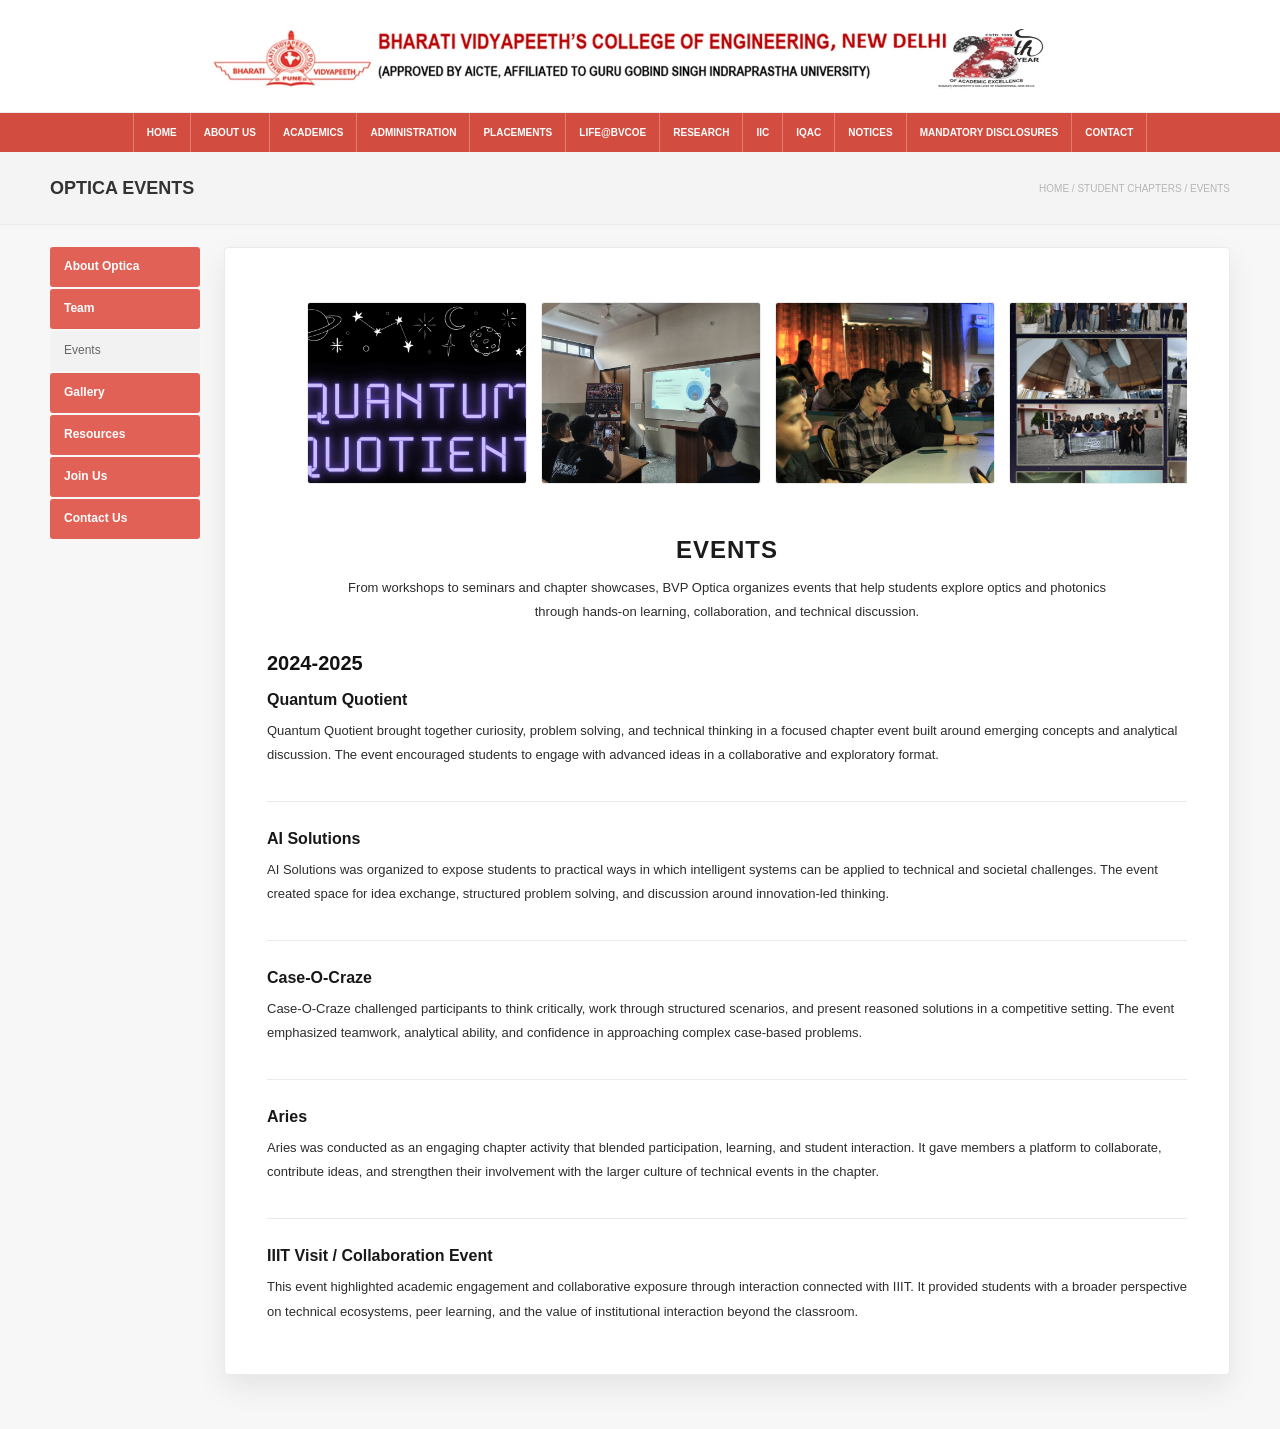
==== events.html @ cc4299bd "Initial Optica website" ====
<!DOCTYPE html>
<html lang="en">
<head>
  <meta charset="UTF-8">
  <meta name="viewport" content="width=device-width, initial-scale=1.0">
  <title>Optica | Events</title>
  <link rel="stylesheet" href="css/style.css">
</head>
<body>
  <header class="site-header">
    <div class="container site-header-inner">
      <img class="site-header-banner" src="assets/images/bvp.webp" alt="Bharati Vidyapeeth's College of Engineering header banner">
    </div>
  </header>

  <nav class="main-nav">
    <div class="container main-nav-inner">
      <a href="index.html">Home</a>
      <a href="#">About Us</a>
      <a href="#">Academics</a>
      <a href="#">Administration</a>
      <a href="#">Placements</a>
      <a href="#">Life@BVCOE</a>
      <a href="#">Research</a>
      <a href="#">IIC</a>
      <a href="#">IQAC</a>
      <a href="#">Notices</a>
      <a href="#">Mandatory Disclosures</a>
      <a href="contact.html">Contact</a>
    </div>
  </nav>

  <section class="page-title">
    <div class="container page-title-inner">
      <h2>Optica Events</h2>
      <div class="breadcrumb">Home / Student Chapters / Events</div>
    </div>
  </section>

  <main class="main-section">
    <div class="container layout">
      <aside class="sidebar">
        <nav class="sidebar-nav">
          <a href="index.html">About Optica</a>
          <a href="team.html">Team</a>
          <a href="events.html" class="is-active">Events</a>
          <a href="gallery.html">Gallery</a>
          <a href="resources.html">Resources</a>
          <a href="join.html">Join Us</a>
          <a href="contact.html">Contact Us</a>
        </nav>
      </aside>

      <section class="content-card">
        <section class="events-gallery" aria-label="Optica event photos">
          <figure class="events-gallery-item">
            <img src="assets/events/quantum-quotient.png" alt="Quantum Quotient event photo">
          </figure>
          <figure class="events-gallery-item">
            <img src="assets/events/ai-solutions.jpeg" alt="AI Solutions event photo">
          </figure>
          <figure class="events-gallery-item">
            <img src="assets/events/case-o-craze.jpeg" alt="Case-O-Craze event photo">
          </figure>
          <figure class="events-gallery-item">
            <img src="assets/events/aries.png" alt="Aries event photo">
          </figure>
          <figure class="events-gallery-item">
            <img src="assets/events/IIIT.jpeg" alt="IIIT event photo">
          </figure>
        </section>

        <h3 class="events-heading">EVENTS</h3>
        <p class="events-intro">From workshops to seminars and chapter showcases, BVP Optica organizes events that help students explore optics and photonics through hands-on learning, collaboration, and technical discussion.</p>

        <h3 class="event-year">2024-2025</h3>
        <section class="event-list">
          <article class="event-entry">
            <h4>Quantum Quotient</h4>
            <p>Quantum Quotient brought together curiosity, problem solving, and technical thinking in a focused chapter event built around emerging concepts and analytical discussion. The event encouraged students to engage with advanced ideas in a collaborative and exploratory format.</p>
          </article>

          <article class="event-entry">
            <h4>AI Solutions</h4>
            <p>AI Solutions was organized to expose students to practical ways in which intelligent systems can be applied to technical and societal challenges. The event created space for idea exchange, structured problem solving, and discussion around innovation-led thinking.</p>
          </article>

          <article class="event-entry">
            <h4>Case-O-Craze</h4>
            <p>Case-O-Craze challenged participants to think critically, work through structured scenarios, and present reasoned solutions in a competitive setting. The event emphasized teamwork, analytical ability, and confidence in approaching complex case-based problems.</p>
          </article>

          <article class="event-entry">
            <h4>Aries</h4>
            <p>Aries was conducted as an engaging chapter activity that blended participation, learning, and student interaction. It gave members a platform to collaborate, contribute ideas, and strengthen their involvement with the larger culture of technical events in the chapter.</p>
          </article>

          <article class="event-entry">
            <h4>IIIT Visit / Collaboration Event</h4>
            <p>This event highlighted academic engagement and collaborative exposure through interaction connected with IIIT. It provided students with a broader perspective on technical ecosystems, peer learning, and the value of institutional interaction beyond the classroom.</p>
          </article>
        </section>
      </section>
    </div>
  </main>
  <div class="footer-space"></div>
</body>
</html>
---- css/style.css ----
:root {
  --red: #d24c3f;
  --red-dark: #bf3f34;
  --black: #212121;
  --text: #222;
  --muted: #707070;
  --line: #ebebeb;
  --soft: #f4f4f4;
  --panel: #fff;
  --blue: #244e97;
  --container: 1180px;
  --shadow: 0 12px 30px rgba(0, 0, 0, 0.08);
}

* {
  box-sizing: border-box;
}

html {
  scroll-behavior: smooth;
}

body {
  margin: 0;
  font-family: Arial, "Roboto", Helvetica, sans-serif;
  color: var(--text);
  background: #f7f7f7;
}

a {
  color: inherit;
  text-decoration: none;
}

img {
  display: block;
  max-width: 100%;
}

.container {
  width: min(var(--container), calc(100% - 32px));
  margin: 0 auto;
}

.site-header {
  background: #fff;
  border-bottom: 1px solid #ececec;
}

.site-header-inner {
  display: flex;
  align-items: center;
  justify-content: center;
  padding: 10px 0;
}

.site-header-banner {
  width: 100%;
  max-height: 92px;
  object-fit: contain;
}

.main-nav {
  background: var(--red);
}

.main-nav-inner {
  display: flex;
  flex-wrap: wrap;
  justify-content: center;
}

.main-nav a {
  padding: 14px 13px;
  color: #fff;
  font-size: 10px;
  font-weight: 700;
  text-transform: uppercase;
  border-right: 1px solid rgba(255, 255, 255, 0.28);
}

.main-nav a:first-child {
  border-left: 1px solid rgba(255, 255, 255, 0.28);
}

.main-nav a:hover,
.main-nav a.is-active {
  background: var(--red-dark);
}

.page-title {
  background: var(--soft);
  border-bottom: 1px solid #ececec;
}

.page-title-inner {
  min-height: 72px;
  display: flex;
  align-items: center;
  justify-content: space-between;
  gap: 18px;
}

.page-title h2 {
  margin: 0;
  font-size: 18px;
  font-weight: 700;
  text-transform: uppercase;
  color: #333;
}

.breadcrumb {
  font-size: 10px;
  text-transform: uppercase;
  color: #b6b6b6;
  text-align: right;
}

.main-section {
  padding: 22px 0 42px;
}

.layout {
  display: grid;
  grid-template-columns: 150px minmax(0, 1fr);
  gap: 24px;
  align-items: start;
}

.sidebar {
  position: sticky;
  top: 14px;
}

.sidebar-nav {
  display: flex;
  flex-direction: column;
  gap: 2px;
}

.sidebar-nav a {
  display: block;
  width: 100%;
  min-height: 40px;
  padding: 12px 14px;
  text-align: left;
  background: #e26156;
  color: #fff;
  font-size: 12px;
  font-weight: 700;
  border-radius: 3px;
}

.sidebar-nav a:hover,
.sidebar-nav a.is-active {
  background: var(--red);
}

.sidebar-nav a.is-active {
  background: #f2f2f2;
  color: #666;
  font-weight: 400;
}

.content-card {
  background: var(--panel);
  border: 1px solid var(--line);
  border-radius: 4px;
  box-shadow: var(--shadow);
  padding: 38px 42px;
  min-height: 560px;
}

.chapter-logo {
  width: 170px;
  margin: 0 auto 14px;
}

.content-title {
  margin: 0 0 6px;
  text-align: center;
  color: #9d261f;
  font-size: 22px;
  font-weight: 700;
}

.content-subtitle {
  margin: 0 0 22px;
  text-align: center;
  color: #787878;
  font-size: 13px;
}

p {
  margin: 0 0 12px;
  font-size: 13px;
  line-height: 1.85;
  color: #2d2d2d;
}

h3 {
  margin: 18px 0 10px;
  color: #131313;
  font-size: 18px;
  font-weight: 700;
}

h4 {
  margin: 0 0 8px;
  color: #181818;
  font-size: 14px;
  font-weight: 700;
}

.details-table {
  width: 100%;
  border-collapse: collapse;
  margin: 12px 0 4px;
}

.details-table td {
  padding: 11px 6px;
  border-bottom: 1px solid var(--line);
  font-size: 13px;
  vertical-align: top;
}

.details-table td:first-child {
  width: 145px;
  font-weight: 700;
}

.grid-2,
.grid-3,
.grid-4 {
  display: grid;
  gap: 16px;
  margin-top: 16px;
}

.grid-2 {
  grid-template-columns: repeat(2, minmax(0, 1fr));
}

.grid-3 {
  grid-template-columns: repeat(3, minmax(0, 1fr));
}

.grid-4 {
  grid-template-columns: repeat(4, minmax(0, 1fr));
}

.card,
.team-card,
.simple-card,
.gallery-box {
  border: 1px solid var(--line);
  border-radius: 3px;
  background: #fff;
}

.card-body,
.simple-body,
.team-body {
  padding: 14px;
}

.card-image,
.gallery-image {
  display: flex;
  align-items: center;
  justify-content: center;
  text-align: center;
  padding: 10px;
  background: linear-gradient(135deg, #dce9ff, #b7cdf7);
  border-bottom: 1px solid var(--line);
  color: #32579f;
  font-size: 12px;
  font-weight: 700;
}

.card-image {
  height: 140px;
}

.gallery-image {
  height: 190px;
}

.team-card {
  text-align: center;
  display: flex;
  flex-direction: column;
  min-height: 100%;
  transition: transform 0.22s ease, box-shadow 0.22s ease;
}

.team-avatar {
  width: 104px;
  height: 104px;
  margin: 18px auto 12px;
  border-radius: 50%;
  background: #edf4ff;
  border: 2px solid #cadafb;
  color: var(--blue);
  display: flex;
  align-items: center;
  justify-content: center;
  overflow: hidden;
  font-size: 22px;
  font-weight: 700;
  box-shadow: 0 10px 24px rgba(36, 78, 151, 0.14);
}

.team-avatar img {
  width: 100%;
  height: 100%;
  object-fit: cover;
}

.team-name {
  margin: 0 0 4px;
  font-size: 14px;
  font-weight: 700;
}

.team-role {
  margin: 0;
  color: #666;
  font-size: 12px;
}

.team-card:hover {
  transform: translateY(-4px);
  box-shadow: 0 14px 28px rgba(0, 0, 0, 0.08);
}

.team-body {
  display: flex;
  flex-direction: column;
  justify-content: center;
  flex: 1;
  padding-top: 0;
}

.quote {
  margin-top: 12px;
  padding: 12px 14px;
  background: #fafafa;
  border-left: 3px solid var(--red);
  color: #484848;
  font-style: italic;
  font-size: 13px;
  line-height: 1.8;
}

.btn-link {
  display: inline-block;
  margin-top: 12px;
  padding: 12px 18px;
  background: var(--red);
  color: #fff;
  font-size: 12px;
  font-weight: 700;
  text-transform: uppercase;
  border-radius: 2px;
}

.btn-link:hover {
  background: var(--red-dark);
}

ul.feature-list {
  margin: 12px 0 0;
  padding-left: 18px;
  font-size: 13px;
  line-height: 1.9;
}

.gallery-masonry {
  columns: 3 220px;
  column-gap: 16px;
  margin-top: 16px;
}

.gallery-masonry .gallery-box {
  display: inline-block;
  width: 100%;
  margin-bottom: 16px;
  overflow: hidden;
}

.gallery-masonry .gallery-image {
  height: auto;
  min-height: 180px;
  padding: 24px 16px;
}

.gallery-masonry .gallery-box:nth-child(2n) .gallery-image {
  min-height: 240px;
}

.gallery-masonry .gallery-box:nth-child(3n) .gallery-image {
  min-height: 210px;
}

.gallery-masonry .gallery-box:nth-child(4n) .gallery-image {
  min-height: 280px;
}

.footer-space {
  height: 12px;
}

.events-gallery {
  display: grid;
  grid-auto-flow: column;
  grid-auto-columns: minmax(220px, 1fr);
  gap: 14px;
  overflow-x: auto;
  padding-bottom: 8px;
  margin-bottom: 28px;
}

.events-gallery-item {
  min-width: 220px;
  border: 1px solid var(--line);
  background: #fff;
  border-radius: 3px;
  overflow: hidden;
}

.events-gallery-item img {
  width: 100%;
  height: 180px;
  object-fit: cover;
}

.events-heading {
  margin: 0 0 12px;
  text-align: center;
  font-size: 24px;
  color: #1b1b1b;
  letter-spacing: 0.04em;
}

.events-intro {
  max-width: 760px;
  margin: 0 auto 28px;
  text-align: center;
}

.event-year {
  margin: 26px 0 16px;
  font-size: 20px;
  color: #121212;
}

.event-list {
  display: flex;
  flex-direction: column;
  gap: 28px;
}

.event-entry {
  padding-bottom: 22px;
  border-bottom: 1px solid var(--line);
}

.event-entry:last-child {
  border-bottom: 0;
  padding-bottom: 0;
}

.event-entry h4 {
  margin-bottom: 10px;
  font-size: 16px;
}

.event-image {
  margin-top: 14px;
  border: 1px solid var(--line);
  border-radius: 3px;
  overflow: hidden;
  max-width: 560px;
  background: #fff;
}

.event-image img {
  width: 100%;
  height: auto;
}

@media (max-width: 1024px) {
  .layout {
    grid-template-columns: 1fr;
  }

  .sidebar {
    position: static;
  }

  .sidebar-nav {
    display: grid;
    grid-template-columns: repeat(3, minmax(0, 1fr));
    gap: 6px;
  }

  .grid-4 {
    grid-template-columns: repeat(2, minmax(0, 1fr));
  }
}

@media (max-width: 768px) {
  .page-title-inner {
    flex-direction: column;
    align-items: flex-start;
    justify-content: center;
    padding: 10px 0;
  }

  .content-card {
    padding: 24px 20px;
  }

  .grid-2,
  .grid-3 {
    grid-template-columns: 1fr;
  }

  .gallery-masonry {
    columns: 2 180px;
  }

  .events-gallery {
    grid-auto-columns: minmax(180px, 1fr);
  }
}

@media (max-width: 560px) {
  .container {
    width: min(var(--container), calc(100% - 18px));
  }

  .sidebar-nav {
    grid-template-columns: 1fr;
  }

  .grid-4 {
    grid-template-columns: 1fr;
  }

  .main-nav a {
    padding: 12px 10px;
  }

  .gallery-masonry {
    columns: 1;
  }
}
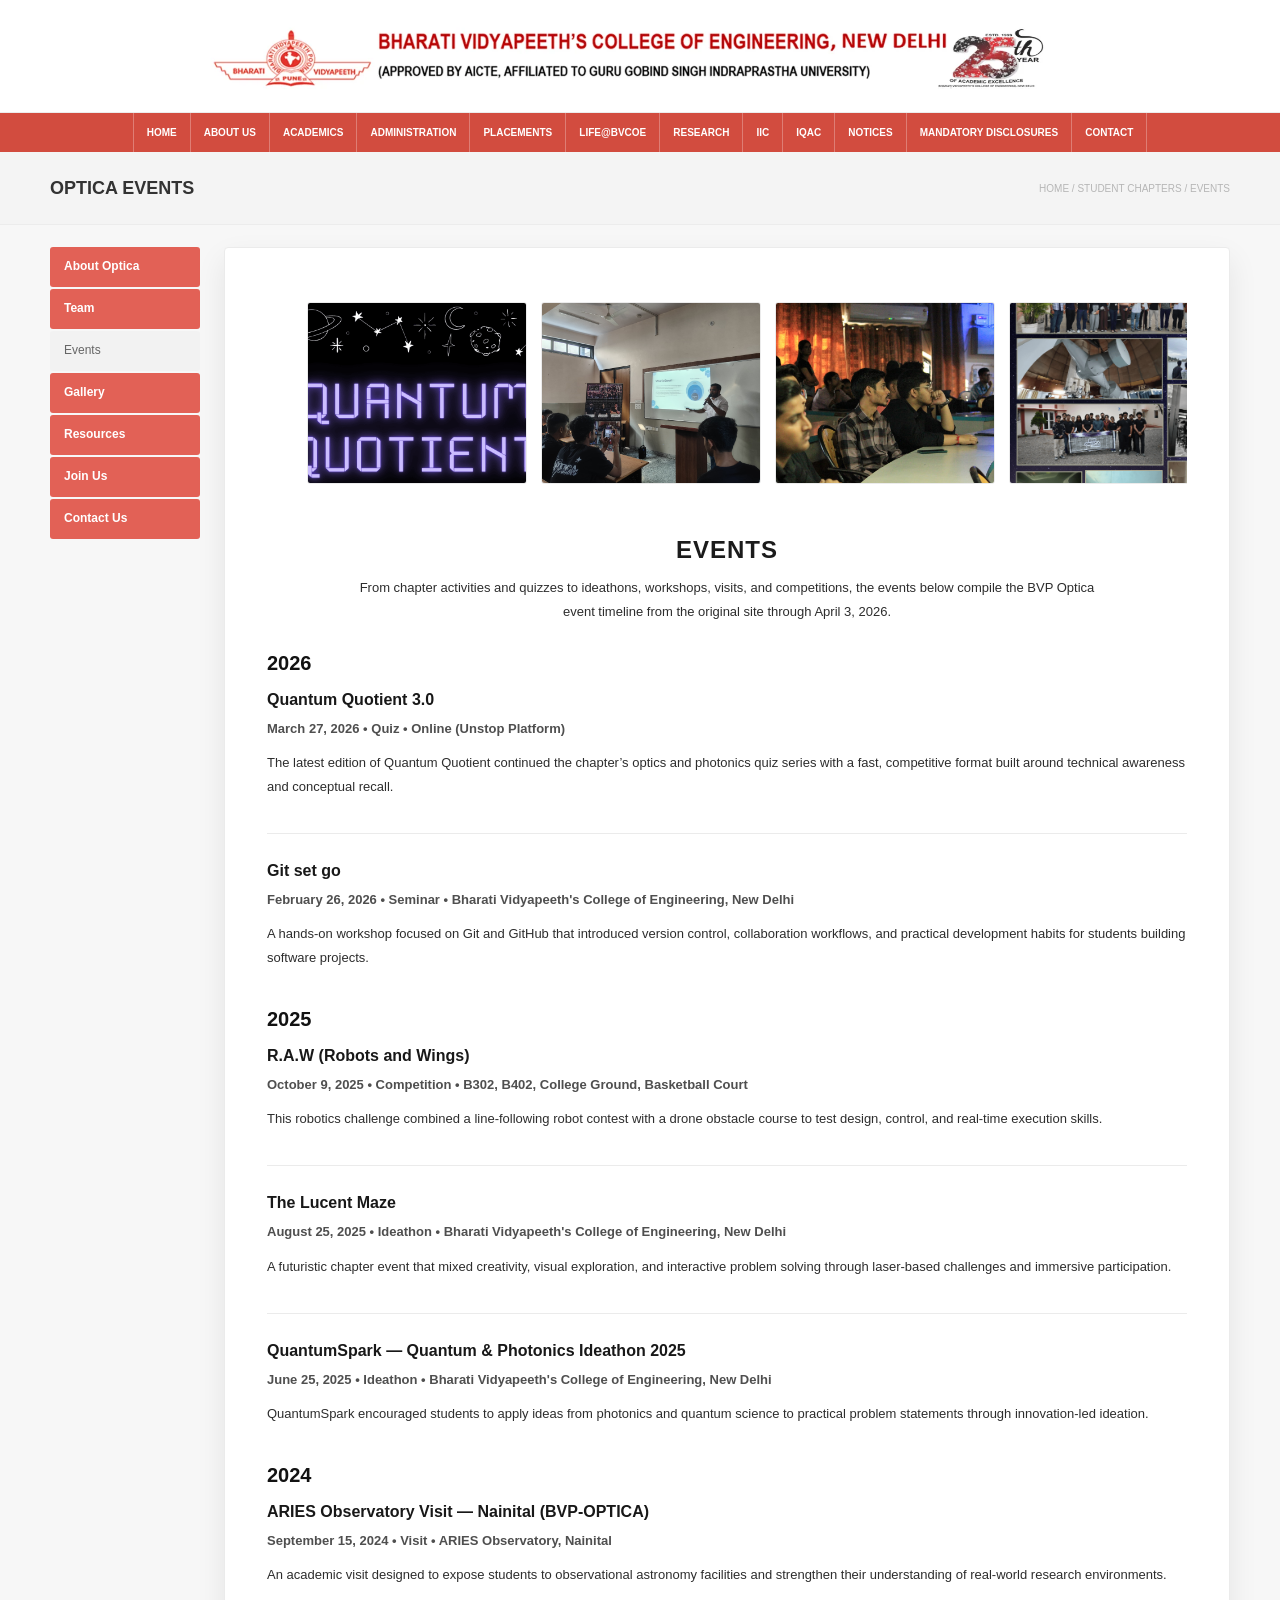
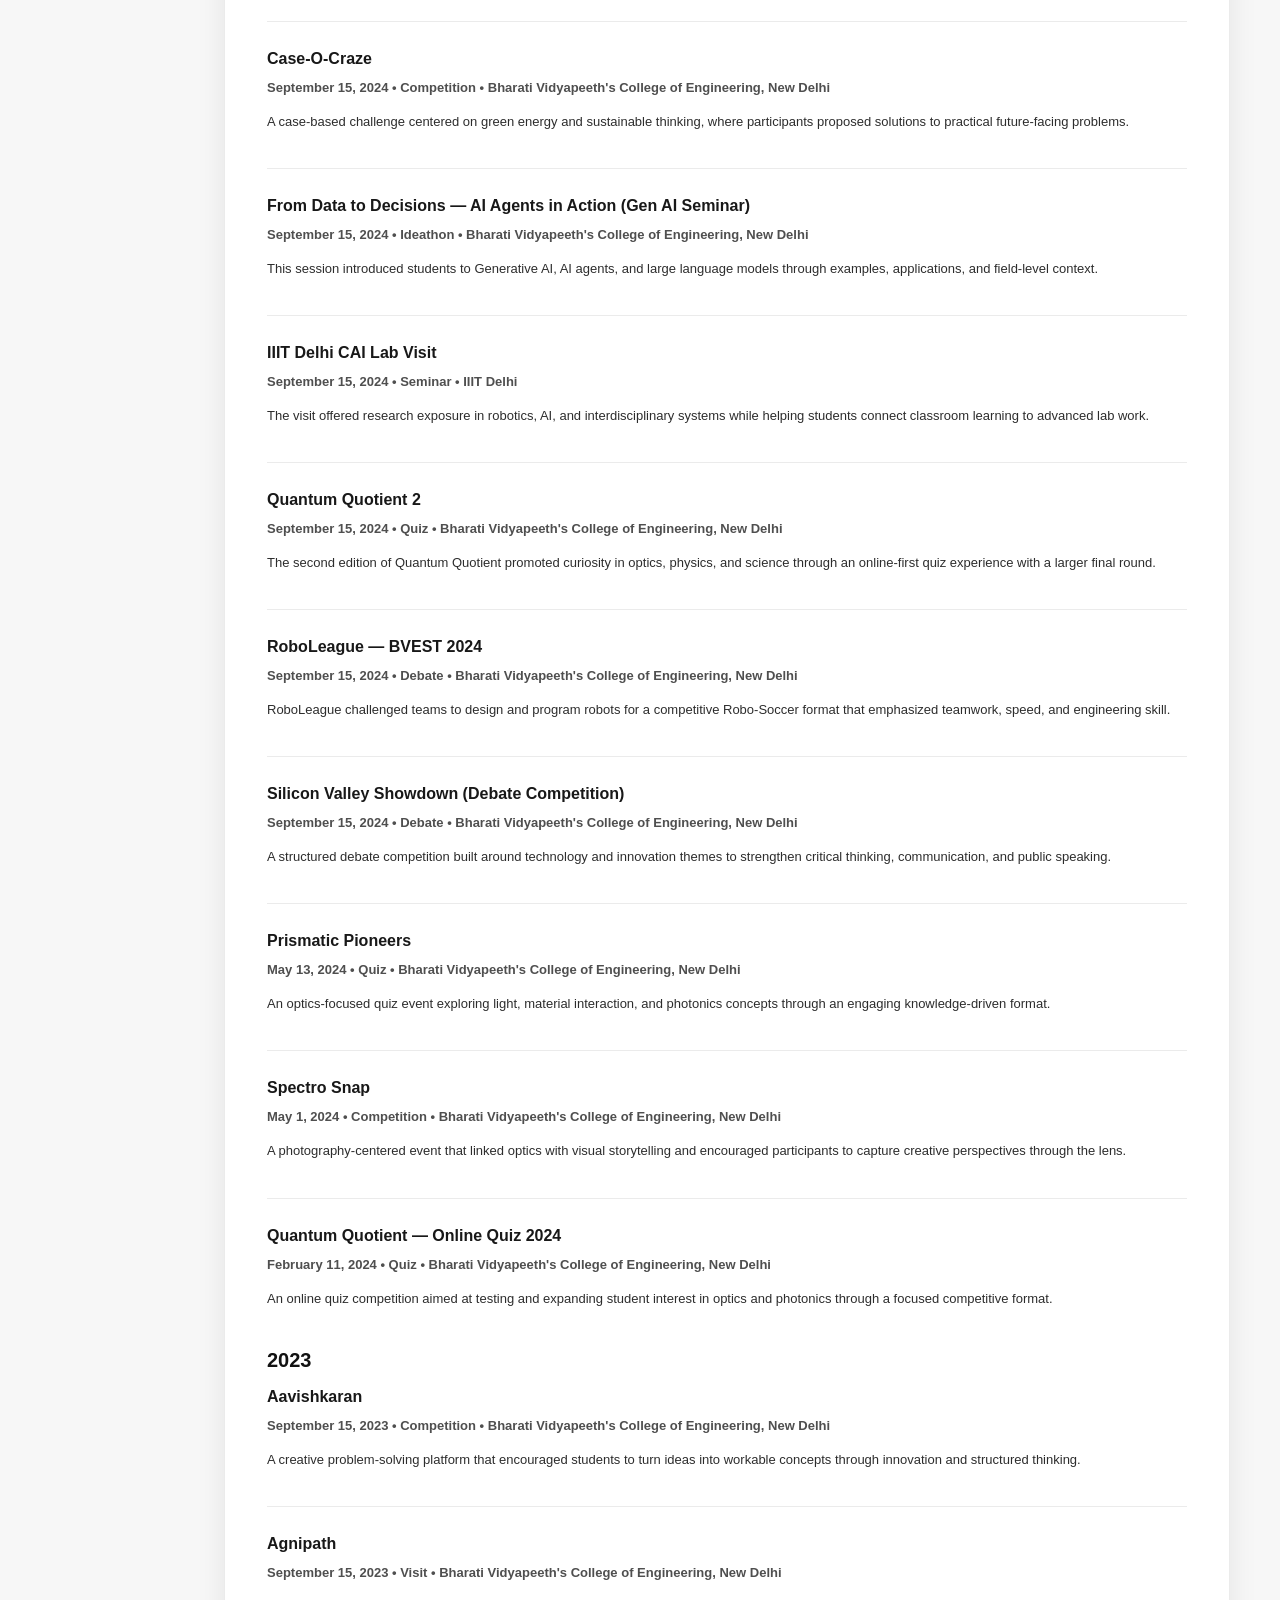
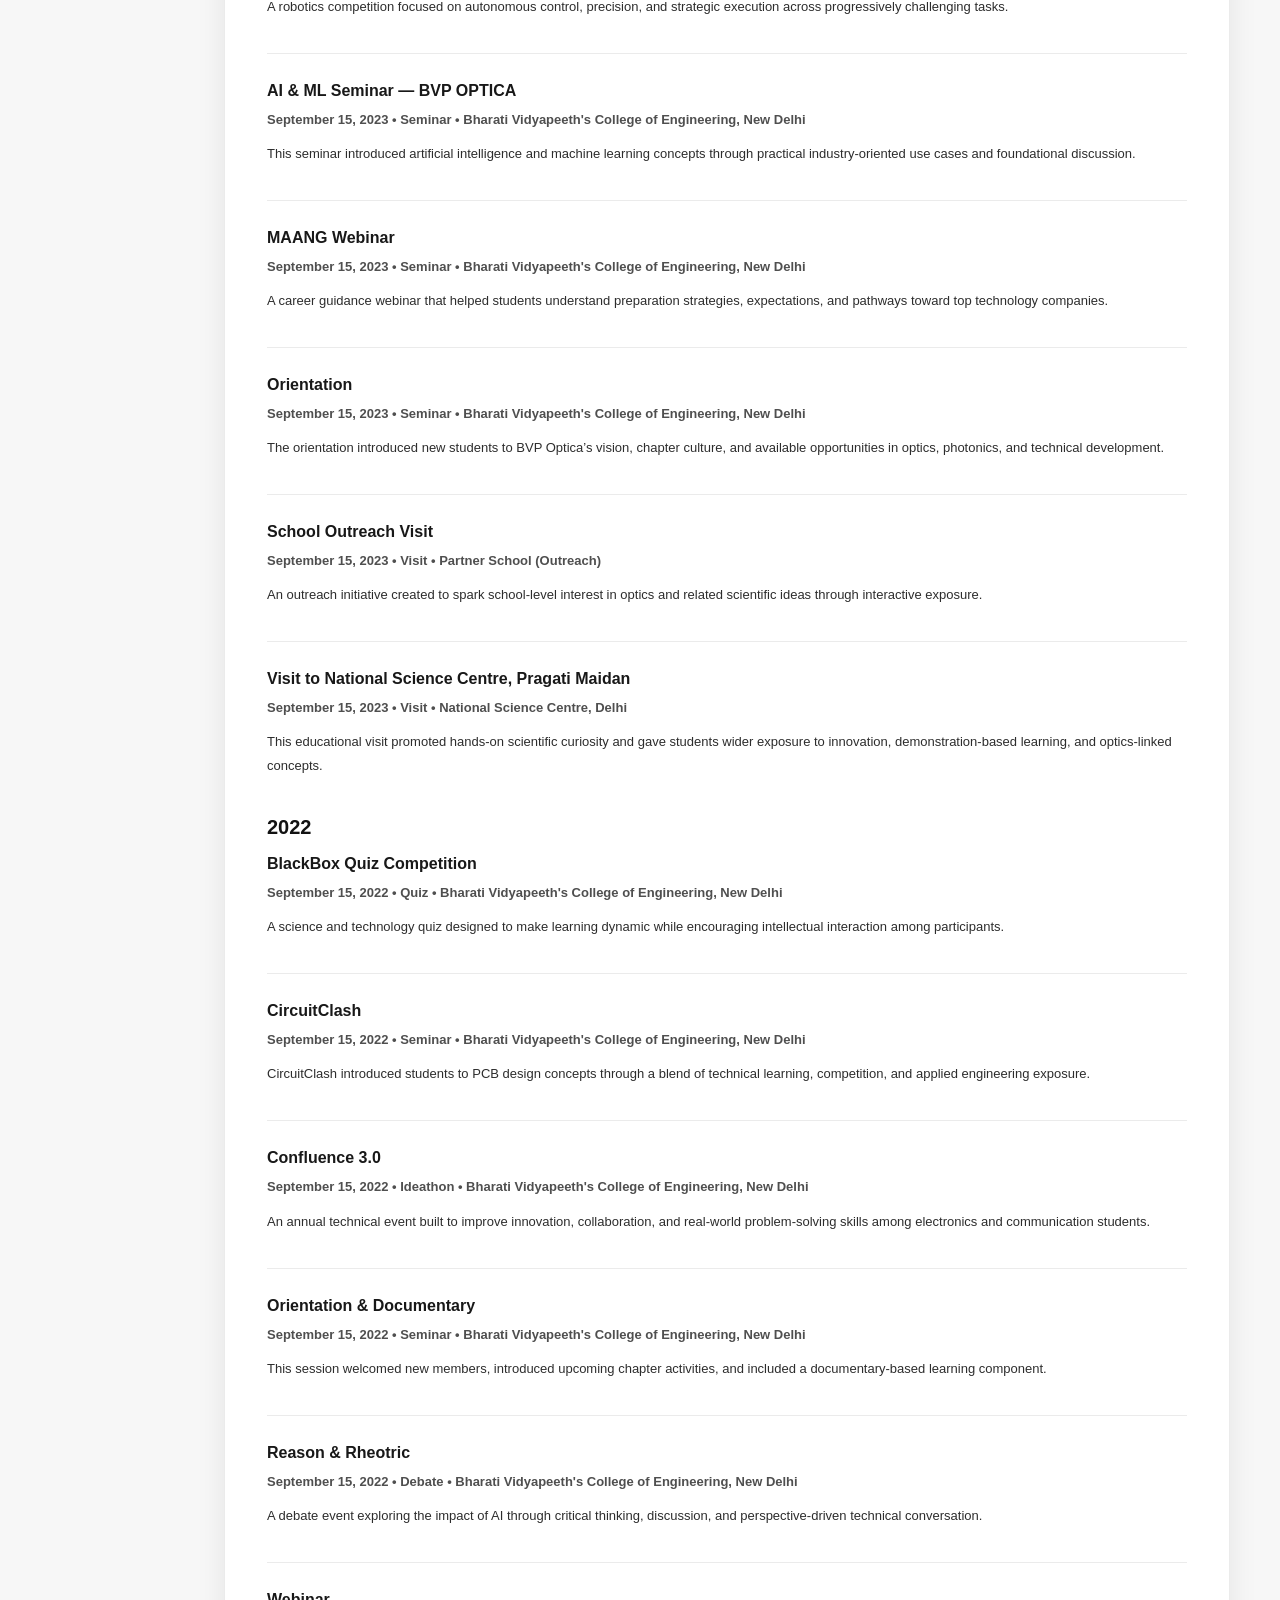
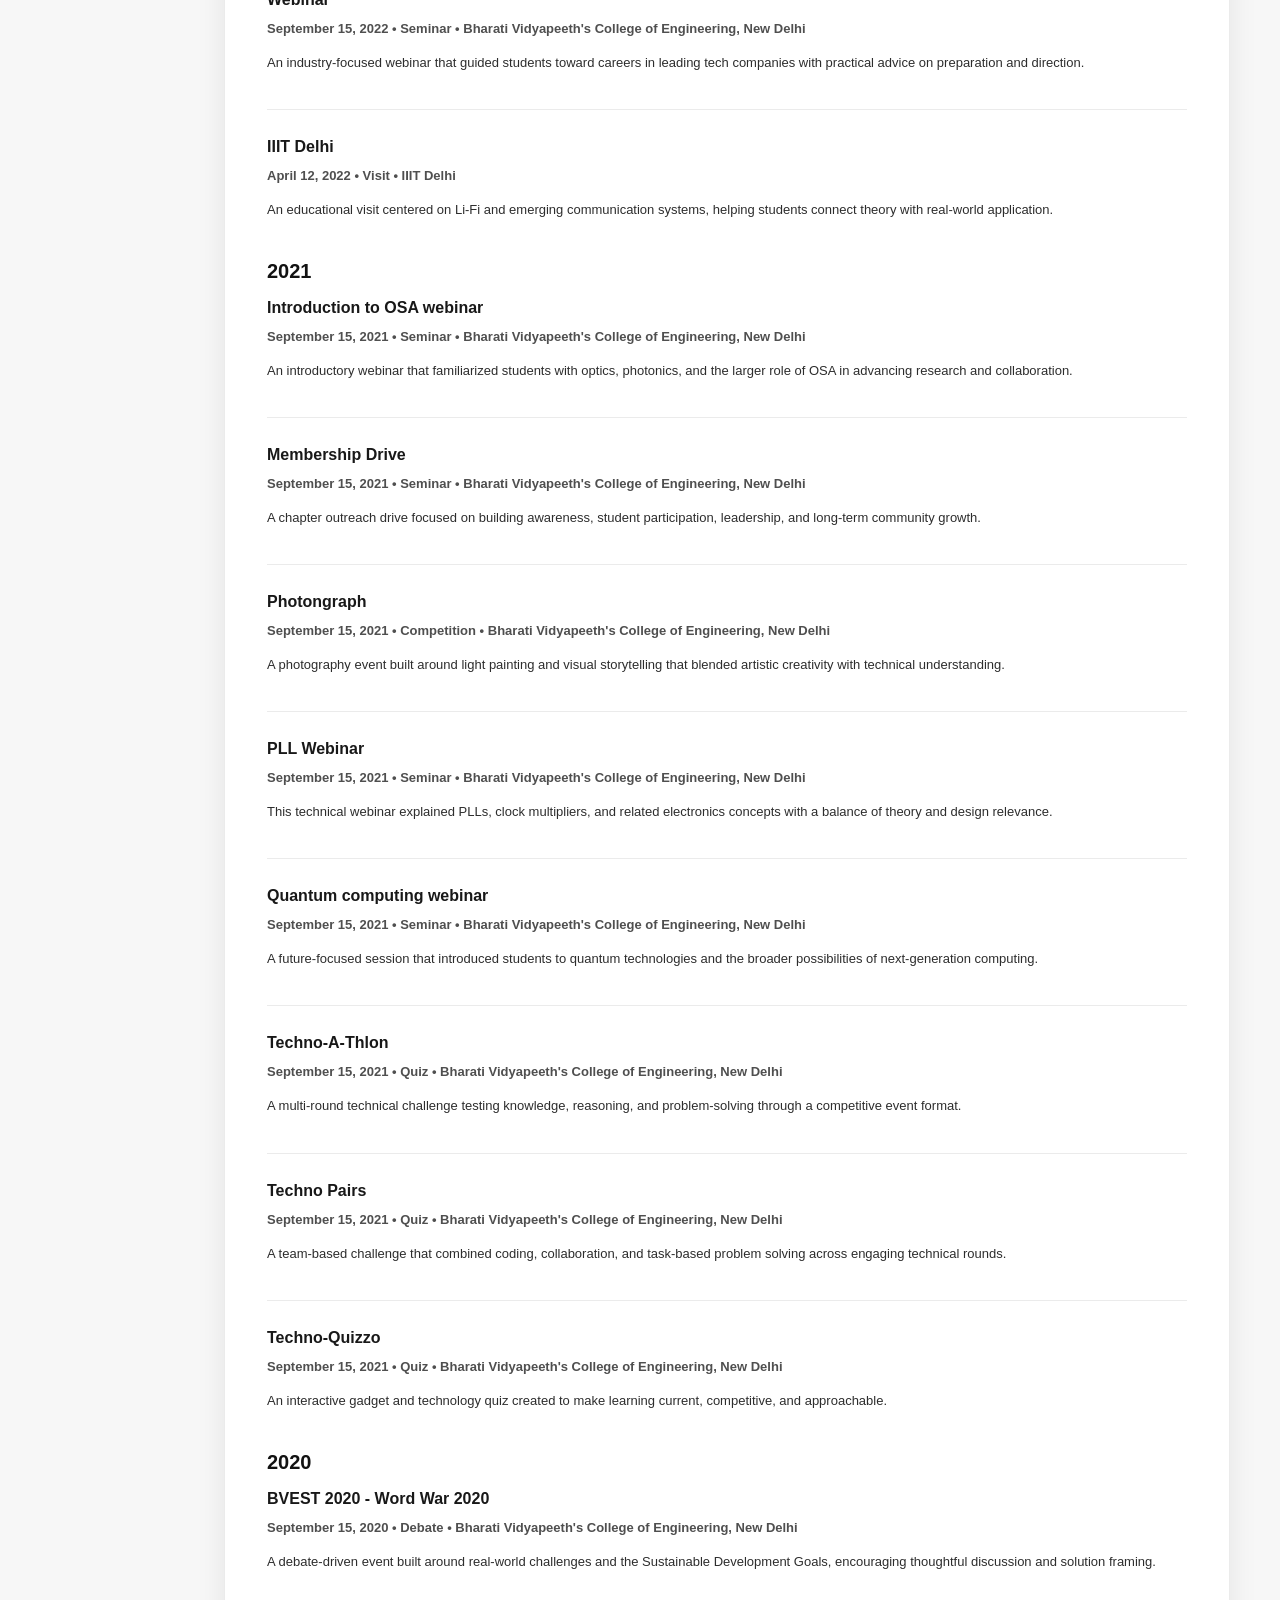
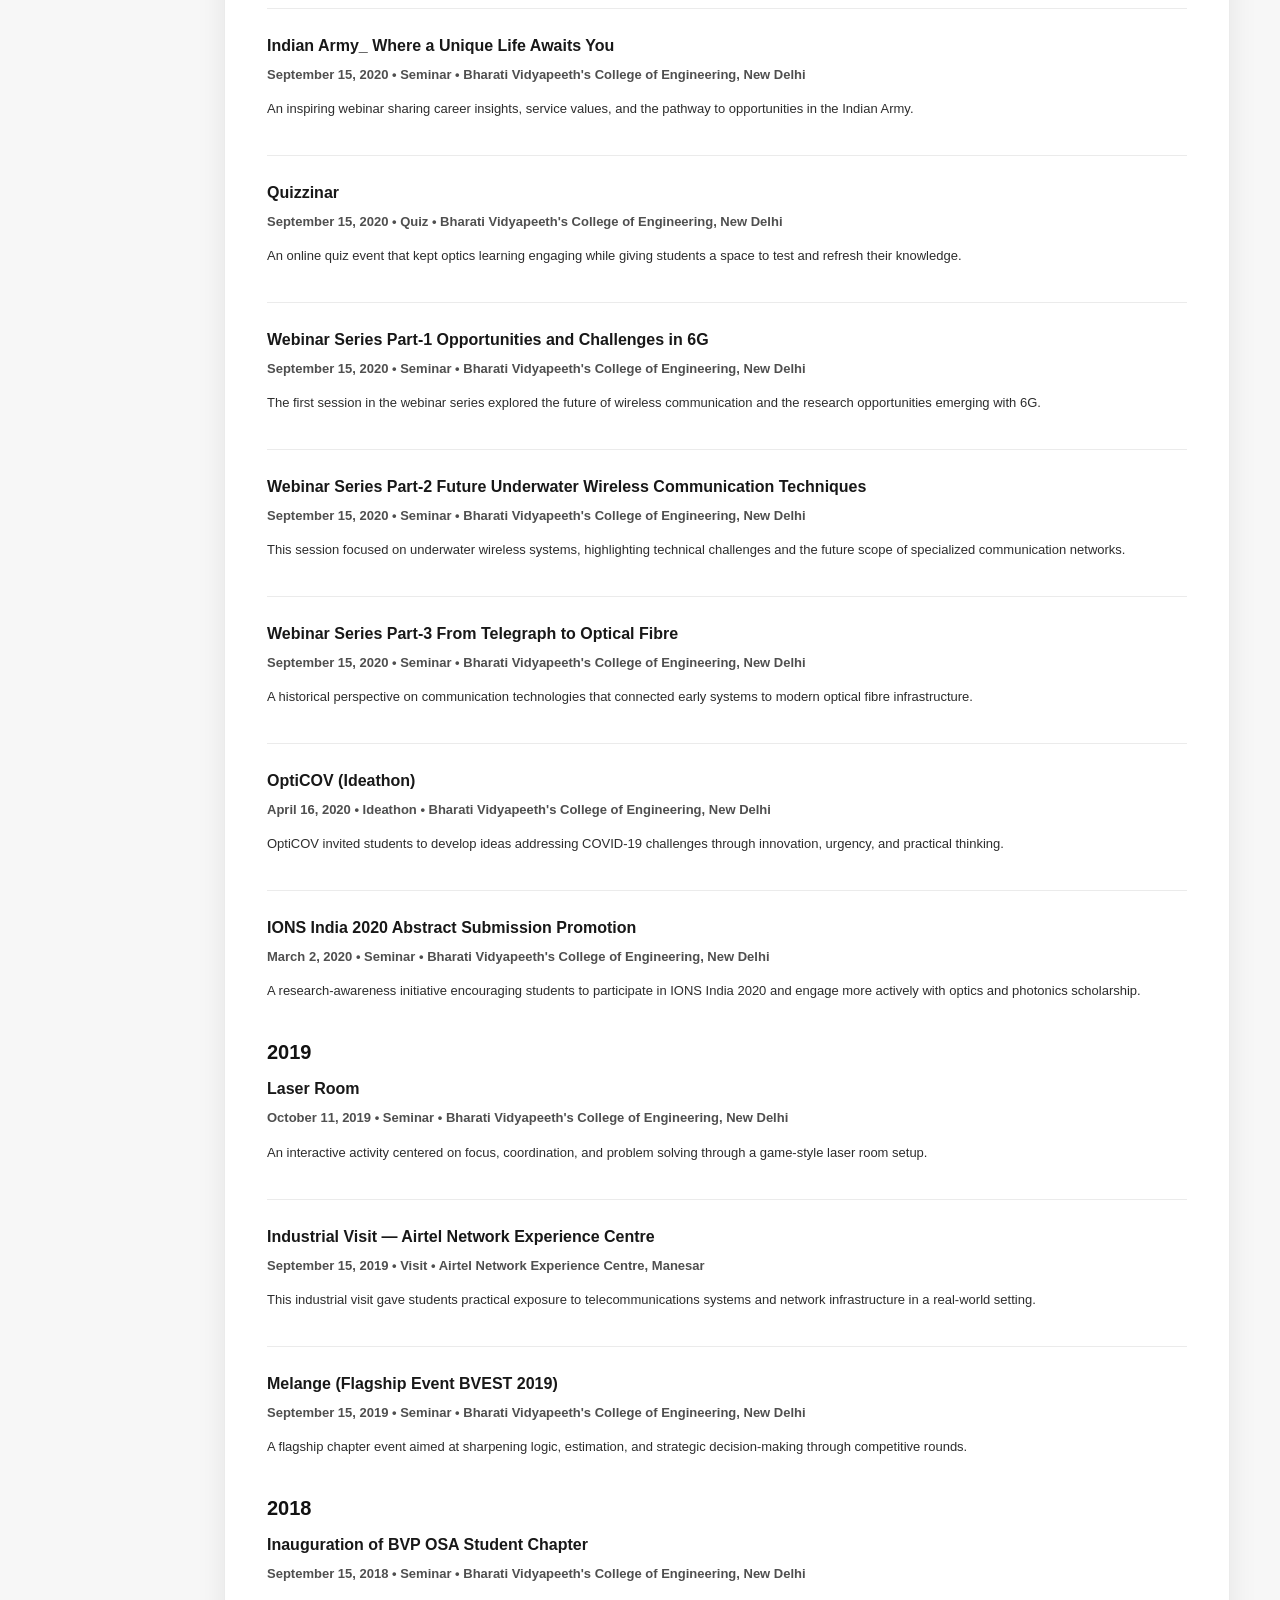
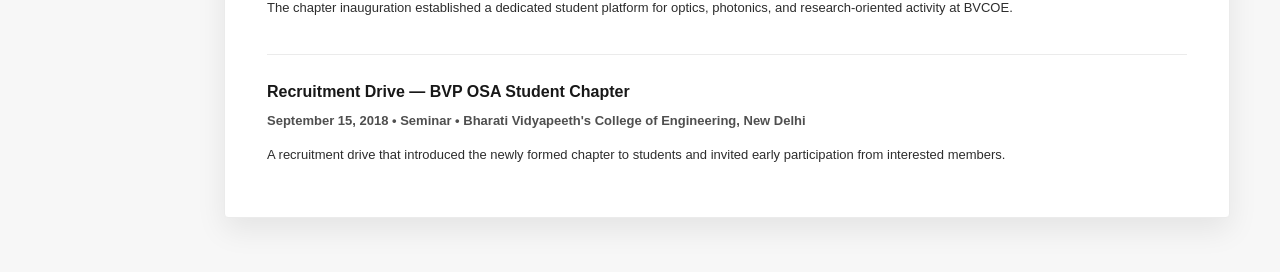
==== commit 8039050f: "Update events archive and galleries" ====
--- a/events.html
+++ b/events.html
@@ -68,36 +68,359 @@
           <figure class="events-gallery-item">
             <img src="assets/events/IIIT.jpeg" alt="IIIT event photo">
           </figure>
+          <figure class="events-gallery-item">
+            <img src="assets/events/image (3).png" alt="Optica event gallery image 3">
+          </figure>
+          <figure class="events-gallery-item">
+            <img src="assets/events/image (4).png" alt="Optica event gallery image 4">
+          </figure>
+          <figure class="events-gallery-item">
+            <img src="assets/events/image (5).jpeg" alt="Optica event gallery image 5 JPEG">
+          </figure>
+          <figure class="events-gallery-item">
+            <img src="assets/events/image (5).png" alt="Optica event gallery image 5 PNG">
+          </figure>
+          <figure class="events-gallery-item">
+            <img src="assets/events/image (6).jpeg" alt="Optica event gallery image 6 JPEG">
+          </figure>
+          <figure class="events-gallery-item">
+            <img src="assets/events/image (6).png" alt="Optica event gallery image 6 PNG">
+          </figure>
+          <figure class="events-gallery-item">
+            <img src="assets/events/image (7).jpeg" alt="Optica event gallery image 7 JPEG">
+          </figure>
+          <figure class="events-gallery-item">
+            <img src="assets/events/image (7).png" alt="Optica event gallery image 7 PNG">
+          </figure>
         </section>
 
         <h3 class="events-heading">EVENTS</h3>
-        <p class="events-intro">From workshops to seminars and chapter showcases, BVP Optica organizes events that help students explore optics and photonics through hands-on learning, collaboration, and technical discussion.</p>
-
-        <h3 class="event-year">2024-2025</h3>
-        <section class="event-list">
-          <article class="event-entry">
-            <h4>Quantum Quotient</h4>
-            <p>Quantum Quotient brought together curiosity, problem solving, and technical thinking in a focused chapter event built around emerging concepts and analytical discussion. The event encouraged students to engage with advanced ideas in a collaborative and exploratory format.</p>
-          </article>
-
-          <article class="event-entry">
-            <h4>AI Solutions</h4>
-            <p>AI Solutions was organized to expose students to practical ways in which intelligent systems can be applied to technical and societal challenges. The event created space for idea exchange, structured problem solving, and discussion around innovation-led thinking.</p>
+        <p class="events-intro">From chapter activities and quizzes to ideathons, workshops, visits, and competitions, the events below compile the BVP Optica event timeline from the original site through April 3, 2026.</p>
+
+        <h3 class="event-year">2026</h3>
+        <section class="event-list">
+          <article class="event-entry">
+            <h4>Quantum Quotient 3.0</h4>
+            <p class="event-meta">March 27, 2026 • Quiz • Online (Unstop Platform)</p>
+            <p>The latest edition of Quantum Quotient continued the chapter’s optics and photonics quiz series with a fast, competitive format built around technical awareness and conceptual recall.</p>
+          </article>
+
+          <article class="event-entry">
+            <h4>Git set go</h4>
+            <p class="event-meta">February 26, 2026 • Seminar • Bharati Vidyapeeth's College of Engineering, New Delhi</p>
+            <p>A hands-on workshop focused on Git and GitHub that introduced version control, collaboration workflows, and practical development habits for students building software projects.</p>
+          </article>
+        </section>
+
+        <h3 class="event-year">2025</h3>
+        <section class="event-list">
+          <article class="event-entry">
+            <h4>R.A.W (Robots and Wings)</h4>
+            <p class="event-meta">October 9, 2025 • Competition • B302, B402, College Ground, Basketball Court</p>
+            <p>This robotics challenge combined a line-following robot contest with a drone obstacle course to test design, control, and real-time execution skills.</p>
+          </article>
+
+          <article class="event-entry">
+            <h4>The Lucent Maze</h4>
+            <p class="event-meta">August 25, 2025 • Ideathon • Bharati Vidyapeeth's College of Engineering, New Delhi</p>
+            <p>A futuristic chapter event that mixed creativity, visual exploration, and interactive problem solving through laser-based challenges and immersive participation.</p>
+          </article>
+
+          <article class="event-entry">
+            <h4>QuantumSpark — Quantum &amp; Photonics Ideathon 2025</h4>
+            <p class="event-meta">June 25, 2025 • Ideathon • Bharati Vidyapeeth's College of Engineering, New Delhi</p>
+            <p>QuantumSpark encouraged students to apply ideas from photonics and quantum science to practical problem statements through innovation-led ideation.</p>
+          </article>
+        </section>
+
+        <h3 class="event-year">2024</h3>
+        <section class="event-list">
+          <article class="event-entry">
+            <h4>ARIES Observatory Visit — Nainital (BVP-OPTICA)</h4>
+            <p class="event-meta">September 15, 2024 • Visit • ARIES Observatory, Nainital</p>
+            <p>An academic visit designed to expose students to observational astronomy facilities and strengthen their understanding of real-world research environments.</p>
           </article>
 
           <article class="event-entry">
             <h4>Case-O-Craze</h4>
-            <p>Case-O-Craze challenged participants to think critically, work through structured scenarios, and present reasoned solutions in a competitive setting. The event emphasized teamwork, analytical ability, and confidence in approaching complex case-based problems.</p>
-          </article>
-
-          <article class="event-entry">
-            <h4>Aries</h4>
-            <p>Aries was conducted as an engaging chapter activity that blended participation, learning, and student interaction. It gave members a platform to collaborate, contribute ideas, and strengthen their involvement with the larger culture of technical events in the chapter.</p>
-          </article>
-
-          <article class="event-entry">
-            <h4>IIIT Visit / Collaboration Event</h4>
-            <p>This event highlighted academic engagement and collaborative exposure through interaction connected with IIIT. It provided students with a broader perspective on technical ecosystems, peer learning, and the value of institutional interaction beyond the classroom.</p>
+            <p class="event-meta">September 15, 2024 • Competition • Bharati Vidyapeeth's College of Engineering, New Delhi</p>
+            <p>A case-based challenge centered on green energy and sustainable thinking, where participants proposed solutions to practical future-facing problems.</p>
+          </article>
+
+          <article class="event-entry">
+            <h4>From Data to Decisions — AI Agents in Action (Gen AI Seminar)</h4>
+            <p class="event-meta">September 15, 2024 • Ideathon • Bharati Vidyapeeth's College of Engineering, New Delhi</p>
+            <p>This session introduced students to Generative AI, AI agents, and large language models through examples, applications, and field-level context.</p>
+          </article>
+
+          <article class="event-entry">
+            <h4>IIIT Delhi CAI Lab Visit</h4>
+            <p class="event-meta">September 15, 2024 • Seminar • IIIT Delhi</p>
+            <p>The visit offered research exposure in robotics, AI, and interdisciplinary systems while helping students connect classroom learning to advanced lab work.</p>
+          </article>
+
+          <article class="event-entry">
+            <h4>Quantum Quotient 2</h4>
+            <p class="event-meta">September 15, 2024 • Quiz • Bharati Vidyapeeth's College of Engineering, New Delhi</p>
+            <p>The second edition of Quantum Quotient promoted curiosity in optics, physics, and science through an online-first quiz experience with a larger final round.</p>
+          </article>
+
+          <article class="event-entry">
+            <h4>RoboLeague — BVEST 2024</h4>
+            <p class="event-meta">September 15, 2024 • Debate • Bharati Vidyapeeth's College of Engineering, New Delhi</p>
+            <p>RoboLeague challenged teams to design and program robots for a competitive Robo-Soccer format that emphasized teamwork, speed, and engineering skill.</p>
+          </article>
+
+          <article class="event-entry">
+            <h4>Silicon Valley Showdown (Debate Competition)</h4>
+            <p class="event-meta">September 15, 2024 • Debate • Bharati Vidyapeeth's College of Engineering, New Delhi</p>
+            <p>A structured debate competition built around technology and innovation themes to strengthen critical thinking, communication, and public speaking.</p>
+          </article>
+
+          <article class="event-entry">
+            <h4>Prismatic Pioneers</h4>
+            <p class="event-meta">May 13, 2024 • Quiz • Bharati Vidyapeeth's College of Engineering, New Delhi</p>
+            <p>An optics-focused quiz event exploring light, material interaction, and photonics concepts through an engaging knowledge-driven format.</p>
+          </article>
+
+          <article class="event-entry">
+            <h4>Spectro Snap</h4>
+            <p class="event-meta">May 1, 2024 • Competition • Bharati Vidyapeeth's College of Engineering, New Delhi</p>
+            <p>A photography-centered event that linked optics with visual storytelling and encouraged participants to capture creative perspectives through the lens.</p>
+          </article>
+
+          <article class="event-entry">
+            <h4>Quantum Quotient — Online Quiz 2024</h4>
+            <p class="event-meta">February 11, 2024 • Quiz • Bharati Vidyapeeth's College of Engineering, New Delhi</p>
+            <p>An online quiz competition aimed at testing and expanding student interest in optics and photonics through a focused competitive format.</p>
+          </article>
+        </section>
+
+        <h3 class="event-year">2023</h3>
+        <section class="event-list">
+          <article class="event-entry">
+            <h4>Aavishkaran</h4>
+            <p class="event-meta">September 15, 2023 • Competition • Bharati Vidyapeeth's College of Engineering, New Delhi</p>
+            <p>A creative problem-solving platform that encouraged students to turn ideas into workable concepts through innovation and structured thinking.</p>
+          </article>
+
+          <article class="event-entry">
+            <h4>Agnipath</h4>
+            <p class="event-meta">September 15, 2023 • Visit • Bharati Vidyapeeth's College of Engineering, New Delhi</p>
+            <p>A robotics competition focused on autonomous control, precision, and strategic execution across progressively challenging tasks.</p>
+          </article>
+
+          <article class="event-entry">
+            <h4>AI &amp; ML Seminar — BVP OPTICA</h4>
+            <p class="event-meta">September 15, 2023 • Seminar • Bharati Vidyapeeth's College of Engineering, New Delhi</p>
+            <p>This seminar introduced artificial intelligence and machine learning concepts through practical industry-oriented use cases and foundational discussion.</p>
+          </article>
+
+          <article class="event-entry">
+            <h4>MAANG Webinar</h4>
+            <p class="event-meta">September 15, 2023 • Seminar • Bharati Vidyapeeth's College of Engineering, New Delhi</p>
+            <p>A career guidance webinar that helped students understand preparation strategies, expectations, and pathways toward top technology companies.</p>
+          </article>
+
+          <article class="event-entry">
+            <h4>Orientation</h4>
+            <p class="event-meta">September 15, 2023 • Seminar • Bharati Vidyapeeth's College of Engineering, New Delhi</p>
+            <p>The orientation introduced new students to BVP Optica’s vision, chapter culture, and available opportunities in optics, photonics, and technical development.</p>
+          </article>
+
+          <article class="event-entry">
+            <h4>School Outreach Visit</h4>
+            <p class="event-meta">September 15, 2023 • Visit • Partner School (Outreach)</p>
+            <p>An outreach initiative created to spark school-level interest in optics and related scientific ideas through interactive exposure.</p>
+          </article>
+
+          <article class="event-entry">
+            <h4>Visit to National Science Centre, Pragati Maidan</h4>
+            <p class="event-meta">September 15, 2023 • Visit • National Science Centre, Delhi</p>
+            <p>This educational visit promoted hands-on scientific curiosity and gave students wider exposure to innovation, demonstration-based learning, and optics-linked concepts.</p>
+          </article>
+        </section>
+
+        <h3 class="event-year">2022</h3>
+        <section class="event-list">
+          <article class="event-entry">
+            <h4>BlackBox Quiz Competition</h4>
+            <p class="event-meta">September 15, 2022 • Quiz • Bharati Vidyapeeth's College of Engineering, New Delhi</p>
+            <p>A science and technology quiz designed to make learning dynamic while encouraging intellectual interaction among participants.</p>
+          </article>
+
+          <article class="event-entry">
+            <h4>CircuitClash</h4>
+            <p class="event-meta">September 15, 2022 • Seminar • Bharati Vidyapeeth's College of Engineering, New Delhi</p>
+            <p>CircuitClash introduced students to PCB design concepts through a blend of technical learning, competition, and applied engineering exposure.</p>
+          </article>
+
+          <article class="event-entry">
+            <h4>Confluence 3.0</h4>
+            <p class="event-meta">September 15, 2022 • Ideathon • Bharati Vidyapeeth's College of Engineering, New Delhi</p>
+            <p>An annual technical event built to improve innovation, collaboration, and real-world problem-solving skills among electronics and communication students.</p>
+          </article>
+
+          <article class="event-entry">
+            <h4>Orientation &amp; Documentary</h4>
+            <p class="event-meta">September 15, 2022 • Seminar • Bharati Vidyapeeth's College of Engineering, New Delhi</p>
+            <p>This session welcomed new members, introduced upcoming chapter activities, and included a documentary-based learning component.</p>
+          </article>
+
+          <article class="event-entry">
+            <h4>Reason &amp; Rheotric</h4>
+            <p class="event-meta">September 15, 2022 • Debate • Bharati Vidyapeeth's College of Engineering, New Delhi</p>
+            <p>A debate event exploring the impact of AI through critical thinking, discussion, and perspective-driven technical conversation.</p>
+          </article>
+
+          <article class="event-entry">
+            <h4>Webinar</h4>
+            <p class="event-meta">September 15, 2022 • Seminar • Bharati Vidyapeeth's College of Engineering, New Delhi</p>
+            <p>An industry-focused webinar that guided students toward careers in leading tech companies with practical advice on preparation and direction.</p>
+          </article>
+
+          <article class="event-entry">
+            <h4>IIIT Delhi</h4>
+            <p class="event-meta">April 12, 2022 • Visit • IIIT Delhi</p>
+            <p>An educational visit centered on Li-Fi and emerging communication systems, helping students connect theory with real-world application.</p>
+          </article>
+        </section>
+
+        <h3 class="event-year">2021</h3>
+        <section class="event-list">
+          <article class="event-entry">
+            <h4>Introduction to OSA webinar</h4>
+            <p class="event-meta">September 15, 2021 • Seminar • Bharati Vidyapeeth's College of Engineering, New Delhi</p>
+            <p>An introductory webinar that familiarized students with optics, photonics, and the larger role of OSA in advancing research and collaboration.</p>
+          </article>
+
+          <article class="event-entry">
+            <h4>Membership Drive</h4>
+            <p class="event-meta">September 15, 2021 • Seminar • Bharati Vidyapeeth's College of Engineering, New Delhi</p>
+            <p>A chapter outreach drive focused on building awareness, student participation, leadership, and long-term community growth.</p>
+          </article>
+
+          <article class="event-entry">
+            <h4>Photongraph</h4>
+            <p class="event-meta">September 15, 2021 • Competition • Bharati Vidyapeeth's College of Engineering, New Delhi</p>
+            <p>A photography event built around light painting and visual storytelling that blended artistic creativity with technical understanding.</p>
+          </article>
+
+          <article class="event-entry">
+            <h4>PLL Webinar</h4>
+            <p class="event-meta">September 15, 2021 • Seminar • Bharati Vidyapeeth's College of Engineering, New Delhi</p>
+            <p>This technical webinar explained PLLs, clock multipliers, and related electronics concepts with a balance of theory and design relevance.</p>
+          </article>
+
+          <article class="event-entry">
+            <h4>Quantum computing webinar</h4>
+            <p class="event-meta">September 15, 2021 • Seminar • Bharati Vidyapeeth's College of Engineering, New Delhi</p>
+            <p>A future-focused session that introduced students to quantum technologies and the broader possibilities of next-generation computing.</p>
+          </article>
+
+          <article class="event-entry">
+            <h4>Techno-A-Thlon</h4>
+            <p class="event-meta">September 15, 2021 • Quiz • Bharati Vidyapeeth's College of Engineering, New Delhi</p>
+            <p>A multi-round technical challenge testing knowledge, reasoning, and problem-solving through a competitive event format.</p>
+          </article>
+
+          <article class="event-entry">
+            <h4>Techno Pairs</h4>
+            <p class="event-meta">September 15, 2021 • Quiz • Bharati Vidyapeeth's College of Engineering, New Delhi</p>
+            <p>A team-based challenge that combined coding, collaboration, and task-based problem solving across engaging technical rounds.</p>
+          </article>
+
+          <article class="event-entry">
+            <h4>Techno-Quizzo</h4>
+            <p class="event-meta">September 15, 2021 • Quiz • Bharati Vidyapeeth's College of Engineering, New Delhi</p>
+            <p>An interactive gadget and technology quiz created to make learning current, competitive, and approachable.</p>
+          </article>
+        </section>
+
+        <h3 class="event-year">2020</h3>
+        <section class="event-list">
+          <article class="event-entry">
+            <h4>BVEST 2020 - Word War 2020</h4>
+            <p class="event-meta">September 15, 2020 • Debate • Bharati Vidyapeeth's College of Engineering, New Delhi</p>
+            <p>A debate-driven event built around real-world challenges and the Sustainable Development Goals, encouraging thoughtful discussion and solution framing.</p>
+          </article>
+
+          <article class="event-entry">
+            <h4>Indian Army_ Where a Unique Life Awaits You</h4>
+            <p class="event-meta">September 15, 2020 • Seminar • Bharati Vidyapeeth's College of Engineering, New Delhi</p>
+            <p>An inspiring webinar sharing career insights, service values, and the pathway to opportunities in the Indian Army.</p>
+          </article>
+
+          <article class="event-entry">
+            <h4>Quizzinar</h4>
+            <p class="event-meta">September 15, 2020 • Quiz • Bharati Vidyapeeth's College of Engineering, New Delhi</p>
+            <p>An online quiz event that kept optics learning engaging while giving students a space to test and refresh their knowledge.</p>
+          </article>
+
+          <article class="event-entry">
+            <h4>Webinar Series Part-1 Opportunities and Challenges in 6G</h4>
+            <p class="event-meta">September 15, 2020 • Seminar • Bharati Vidyapeeth's College of Engineering, New Delhi</p>
+            <p>The first session in the webinar series explored the future of wireless communication and the research opportunities emerging with 6G.</p>
+          </article>
+
+          <article class="event-entry">
+            <h4>Webinar Series Part-2 Future Underwater Wireless Communication Techniques</h4>
+            <p class="event-meta">September 15, 2020 • Seminar • Bharati Vidyapeeth's College of Engineering, New Delhi</p>
+            <p>This session focused on underwater wireless systems, highlighting technical challenges and the future scope of specialized communication networks.</p>
+          </article>
+
+          <article class="event-entry">
+            <h4>Webinar Series Part-3 From Telegraph to Optical Fibre</h4>
+            <p class="event-meta">September 15, 2020 • Seminar • Bharati Vidyapeeth's College of Engineering, New Delhi</p>
+            <p>A historical perspective on communication technologies that connected early systems to modern optical fibre infrastructure.</p>
+          </article>
+
+          <article class="event-entry">
+            <h4>OptiCOV (Ideathon)</h4>
+            <p class="event-meta">April 16, 2020 • Ideathon • Bharati Vidyapeeth's College of Engineering, New Delhi</p>
+            <p>OptiCOV invited students to develop ideas addressing COVID-19 challenges through innovation, urgency, and practical thinking.</p>
+          </article>
+
+          <article class="event-entry">
+            <h4>IONS India 2020 Abstract Submission Promotion</h4>
+            <p class="event-meta">March 2, 2020 • Seminar • Bharati Vidyapeeth's College of Engineering, New Delhi</p>
+            <p>A research-awareness initiative encouraging students to participate in IONS India 2020 and engage more actively with optics and photonics scholarship.</p>
+          </article>
+        </section>
+
+        <h3 class="event-year">2019</h3>
+        <section class="event-list">
+          <article class="event-entry">
+            <h4>Laser Room</h4>
+            <p class="event-meta">October 11, 2019 • Seminar • Bharati Vidyapeeth's College of Engineering, New Delhi</p>
+            <p>An interactive activity centered on focus, coordination, and problem solving through a game-style laser room setup.</p>
+          </article>
+
+          <article class="event-entry">
+            <h4>Industrial Visit — Airtel Network Experience Centre</h4>
+            <p class="event-meta">September 15, 2019 • Visit • Airtel Network Experience Centre, Manesar</p>
+            <p>This industrial visit gave students practical exposure to telecommunications systems and network infrastructure in a real-world setting.</p>
+          </article>
+
+          <article class="event-entry">
+            <h4>Melange (Flagship Event BVEST 2019)</h4>
+            <p class="event-meta">September 15, 2019 • Seminar • Bharati Vidyapeeth's College of Engineering, New Delhi</p>
+            <p>A flagship chapter event aimed at sharpening logic, estimation, and strategic decision-making through competitive rounds.</p>
+          </article>
+        </section>
+
+        <h3 class="event-year">2018</h3>
+        <section class="event-list">
+          <article class="event-entry">
+            <h4>Inauguration of BVP OSA Student Chapter</h4>
+            <p class="event-meta">September 15, 2018 • Seminar • Bharati Vidyapeeth's College of Engineering, New Delhi</p>
+            <p>The chapter inauguration established a dedicated student platform for optics, photonics, and research-oriented activity at BVCOE.</p>
+          </article>
+
+          <article class="event-entry">
+            <h4>Recruitment Drive — BVP OSA Student Chapter</h4>
+            <p class="event-meta">September 15, 2018 • Seminar • Bharati Vidyapeeth's College of Engineering, New Delhi</p>
+            <p>A recruitment drive that introduced the newly formed chapter to students and invited early participation from interested members.</p>
           </article>
         </section>
       </section>
--- a/css/style.css
+++ b/css/style.css
@@ -477,6 +477,13 @@
   font-size: 16px;
 }
 
+.event-meta {
+  margin: -2px 0 10px;
+  font-size: 13px;
+  font-weight: 600;
+  color: #4f4f4f;
+}
+
 .event-image {
   margin-top: 14px;
   border: 1px solid var(--line);
